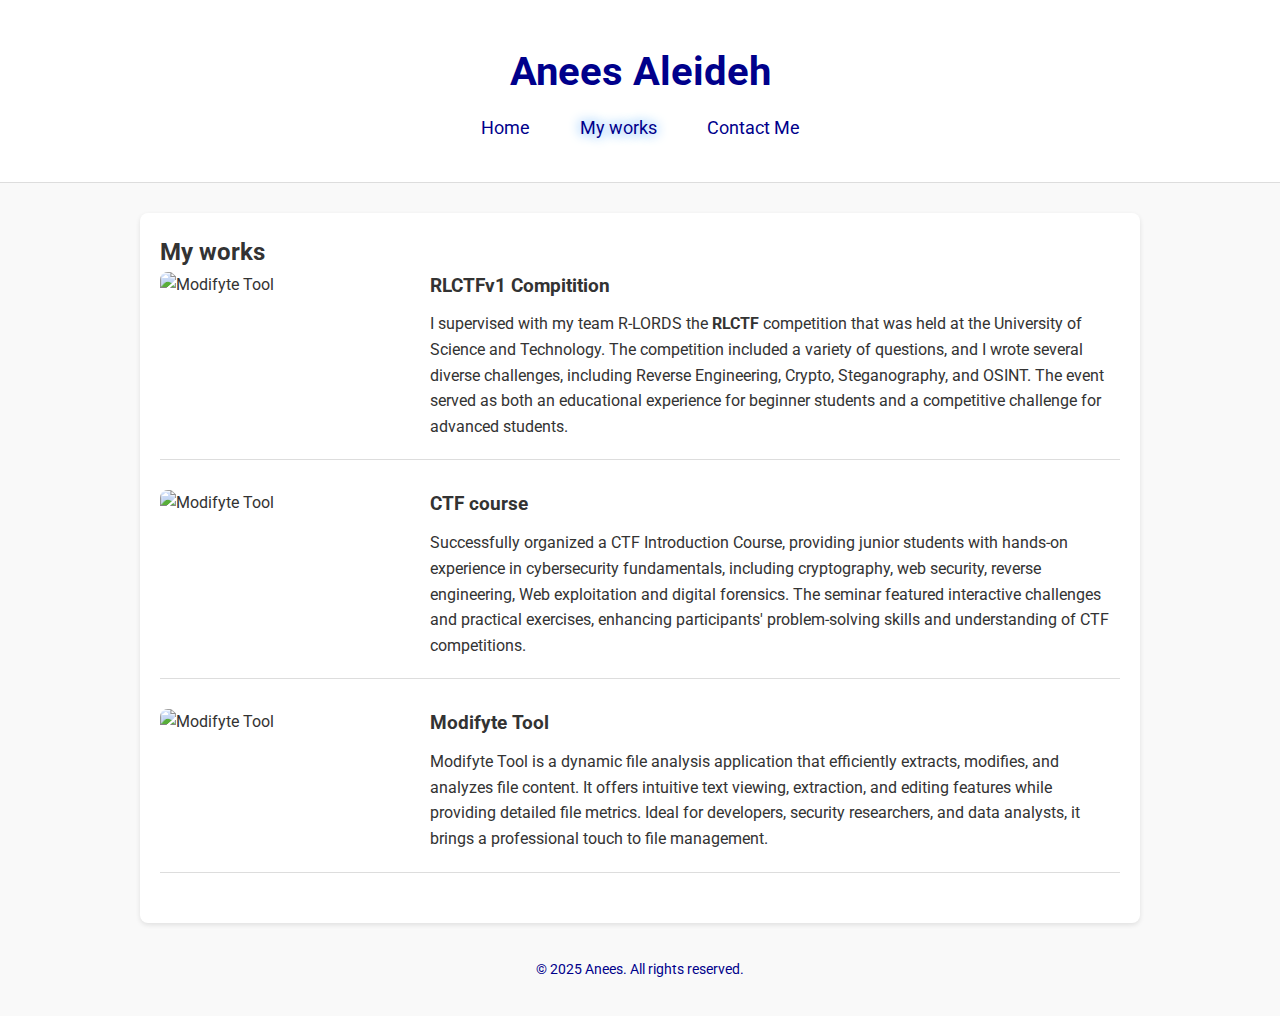
==== works.html @ 07099a43 "Add files via upload" ====
<!DOCTYPE html>
<html lang="en">
<head>
  <meta charset="UTF-8">
  <meta name="viewport" content="width=device-width, initial-scale=1">
  <title>My works - Anees</title>
  <link href="https://fonts.googleapis.com/css?family=Roboto:300,400,700&display=swap" rel="stylesheet">
  <link rel="stylesheet" href="style.css">
</head>
<body>
  <header>
    <div class="container">
      <h1>Anees Aleideh</h1>
      <nav>
        <ul>
          <li><a href="index.html">Home</a></li>
          <li><a href="works.html" class="active">My works</a></li>
          <li><a href="contact.html">Contact Me</a></li>
        </ul>
      </nav>
    </div>
  </header>

  <main class="container">
    <section class="works">
      <h2>My works</h2>
      
	
      <article class="project">
        <div class="project-image">
          <img src="pictures/RLCTF.jpg" alt="Modifyte Tool">
        </div>
        <div class="project-details">
          <h3>RLCTFv1 Compitition</h3>
          <p>
             I supervised with my team R-LORDS the <strong>RLCTF</strong> competition that was held at the University of Science and Technology. The competition included a variety of questions, and I wrote several diverse challenges, including Reverse Engineering, Crypto, Steganography, and OSINT. The event served as both an educational experience for beginner students and a competitive challenge for advanced students.  
		  </p>
        </div>
      </article>
      
	  <article class="project">
        <div class="project-image">
          <img src="pictures/Course.jpg" alt="Modifyte Tool">
        </div>
        <div class="project-details">
          <h3>CTF course</h3>
          <p>
             Successfully organized a CTF Introduction Course, providing junior students with hands-on experience in cybersecurity fundamentals, including cryptography, web security, reverse engineering, Web exploitation and digital forensics. The seminar featured interactive challenges and practical exercises, enhancing participants' problem-solving skills and understanding of CTF competitions.
		  </p>
        </div>
      </article> 
	  
      <article class="project">
        <div class="project-image">
          <img src="pictures/Modifyte.png" alt="Modifyte Tool">
        </div>
        <div class="project-details">
          <h3>Modifyte Tool</h3>
          <p>
            Modifyte Tool is a dynamic file analysis application that efficiently extracts, modifies, and analyzes file content. It offers intuitive text viewing, extraction, and editing features while providing detailed file metrics. Ideal for developers, security researchers, and data analysts, it brings a professional touch to file management.
          </p>
        </div>
      </article>
      
    </section>
  </main>

  <footer>
    <div class="container">
      <p>&copy; 2025 Anees. All rights reserved.</p>
    </div>
  </footer>
</body>
</html>
---- style.css ----
* {
  margin: 0;
  padding: 0;
  box-sizing: border-box;
}

body {
  font-family: 'Roboto', sans-serif;
  line-height: 1.6;
  background: #f9f9f9;
  color: #333;
}

.container {
  width: 90%;
  max-width: 1000px;
  margin: auto;
  padding: 20px;
}

header {
  background: #fff;
  padding: 20px 0;
  margin-bottom: 30px;
  border-bottom: 1px solid #ddd;
  text-align: center;
}

.neon-ring {
  width: 60px;
  height: 60px;
  margin: 0 auto 10px auto;
  border: 2px solid #ffffff;
  border-radius: 50%;
  box-shadow: 0 0 10px rgba(255, 255, 255, 0.9), 0 0 15px rgba(30, 144, 255, 0.9); 
  transition: all 0.3s ease-in-out;
}

.neon-ring.neon-blue:hover {
  border-color: #ffffff;
  box-shadow: 
    0 0 20px rgba(255, 255, 255, 1),
    0 0 30px rgba(30, 144, 255, 1),
    0 0 40px rgba(30, 144, 255, 0.9);
}

nav ul li a {
  position: relative;
  color: #00008B;
  text-decoration: none;
  font-size: 1.1em;
  padding: 5px 10px;
  transition: all 0.3s ease;
}

nav ul li a::after {
  content: "";
  position: absolute;
  left: 50%;
  bottom: -4px;
  width: 0;
  height: 2px;
  background: #1e90ff;
  box-shadow: 0 0 10px #1e90ff;
  transition: width 0.3s ease, left 0.3s ease;
}

nav ul li a:hover::after {
  width: 100%;
  left: 0;
}

header h1 {
  font-size: 2.5em;
  margin-bottom: 10px;
  color: #00008B;
}

nav ul {
  display: flex;
  justify-content: center;
  list-style: none;
}

nav ul li {
  margin: 0 15px;
}

nav ul li a {
  color: #00008B;
  text-decoration: none;
  font-size: 1.1em;
  padding: 5px 10px;
  transition: all 0.3s ease;
  background: none;
}

nav ul li a:hover,
nav ul li a.active {
  text-shadow: 0 0 8px #ffffff, 0 0 12px #1e90ff;
  transform: scale(1.05);
}


main {
  background: #fff;
  padding: 30px;
  border-radius: 8px;
  box-shadow: 0 2px 5px rgba(0,0,0,0.1);
  margin-bottom: 30px;
}

.intro h2 {
  margin-bottom: 10px;
  font-weight: 400;
}

.intro p {
  font-size: 1.1em;
  margin-bottom: 20px;
}

.profile-image {
  text-align: center;
  margin-bottom: 30px;
}

.profile-image img {
  width: 200px;
  height: 200px;
  border-radius: 50%;
  object-fit: cover;
  border: 4px solid #ddd;
}

.languages table {
  width: 100%;
  border-collapse: collapse;
  margin: 20px 0;
}

.languages th,
.languages td {
  border: 1px solid #ddd;
  padding: 12px;
  text-align: left;
}

.languages th {
  background: #f4f4f4;
}

.contact-link {
  text-align: center;
  margin-top: 20px;
}

.contact-link a {
  text-decoration: none;
  color: #00008B;
  font-weight: 700;
  transition: color 0.3s ease;
}

.contact-link a:hover {
  color: #000066;
}

.projects h2 {
  text-align: center;
  margin-bottom: 30px;
}

.project {
  display: flex;
  flex-wrap: wrap;
  margin-bottom: 30px;
  border-bottom: 1px solid #ddd;
  padding-bottom: 20px;
}

.project-image {
  flex: 1 1 200px;
  max-width: 250px;
  margin-right: 20px;
}

.project-image img {
  width: 100%;
  height: auto;
  border-radius: 8px;
}

.project-details {
  flex: 2 1 300px;
}

.project-details h3 {
  margin-bottom: 10px;
}

.contact-form h2 {
  margin-bottom: 20px;
  text-align: center;
}

.contact-form form {
  max-width: 600px;
  margin: auto;
}

.form-group {
  margin-bottom: 15px;
}

.form-group label {
  display: block;
  font-weight: 500;
  margin-bottom: 5px;
}

.form-group input[type="text"],
.form-group input[type="email"],
.form-group select,
.form-group textarea {
  width: 100%;
  padding: 10px;
  border: 1px solid #ccc;
  border-radius: 4px;
  background: #fff;
  color: #333;
}

.form-group button {
  display: block;
  width: 100%;
  padding: 12px;
  background: #00008B;
  color: #fff;
  border: none;
  border-radius: 4px;
  font-size: 1em;
  cursor: pointer;
  transition: background 0.3s ease;
}

.form-group button:hover {
  background: #1e90ff;
  box-shadow: 0 0 12px #1e90ff, 0 0 18px #1e90ff;
}

footer {
  text-align: center;
  padding: 15px 0;
  font-size: 0.9em;
  background: none;
  color: #00008B;
  transition: text-shadow 0.3s ease;
}

footer:hover {
  text-shadow: 0 0 12px #ffffff, 0 0 18px #1e90ff;
}


@media (max-width: 600px) {
  nav ul {
    flex-direction: column;
  }
  
  nav ul li {
    margin: 10px 0;
  }
  
  .project {
    flex-direction: column;
  }
  
  .project-image {
    margin: 0 auto 20px;
    max-width: 100%;
  }
  
}
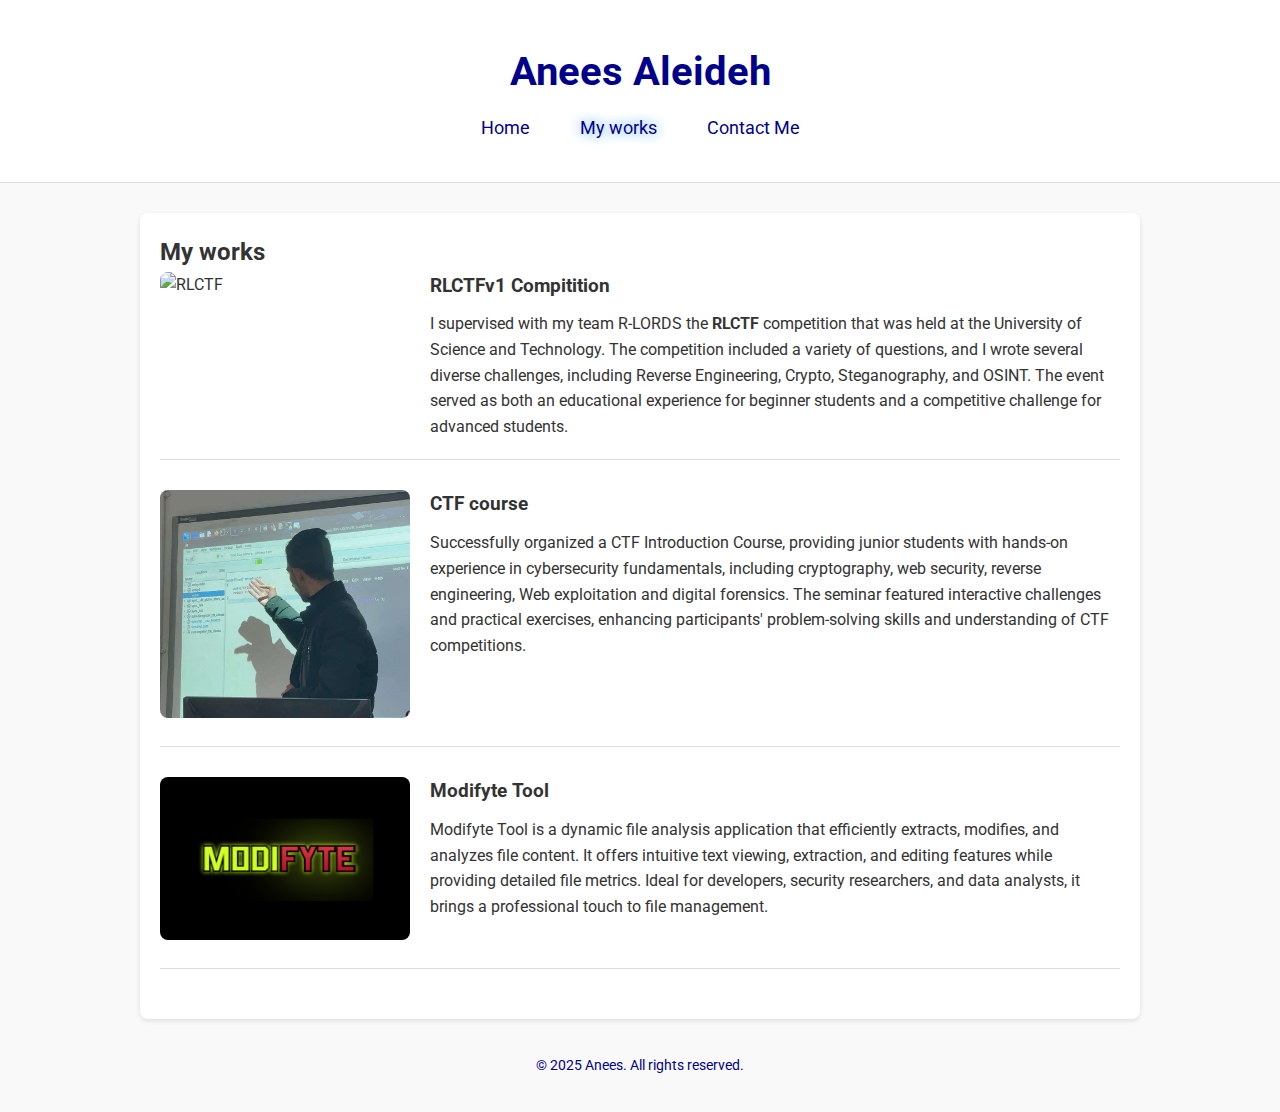
==== commit 0be1a1f4: "Update works.html" ====
--- a/works.html
+++ b/works.html
@@ -28,7 +28,7 @@
 	
       <article class="project">
         <div class="project-image">
-          <img src="pictures/RLCTF.jpg" alt="Modifyte Tool">
+          <img src="Pictures/RLCTF.jpg" alt="RLCTF">
         </div>
         <div class="project-details">
           <h3>RLCTFv1 Compitition</h3>
@@ -40,7 +40,7 @@
       
 	  <article class="project">
         <div class="project-image">
-          <img src="pictures/Course.jpg" alt="Modifyte Tool">
+          <img src="Pictures/Course.jpg" alt="Course">
         </div>
         <div class="project-details">
           <h3>CTF course</h3>
@@ -52,7 +52,7 @@
 	  
       <article class="project">
         <div class="project-image">
-          <img src="pictures/Modifyte.png" alt="Modifyte Tool">
+          <img src="Pictures/Modifyte.png" alt="Modifyte Tool">
         </div>
         <div class="project-details">
           <h3>Modifyte Tool</h3>
